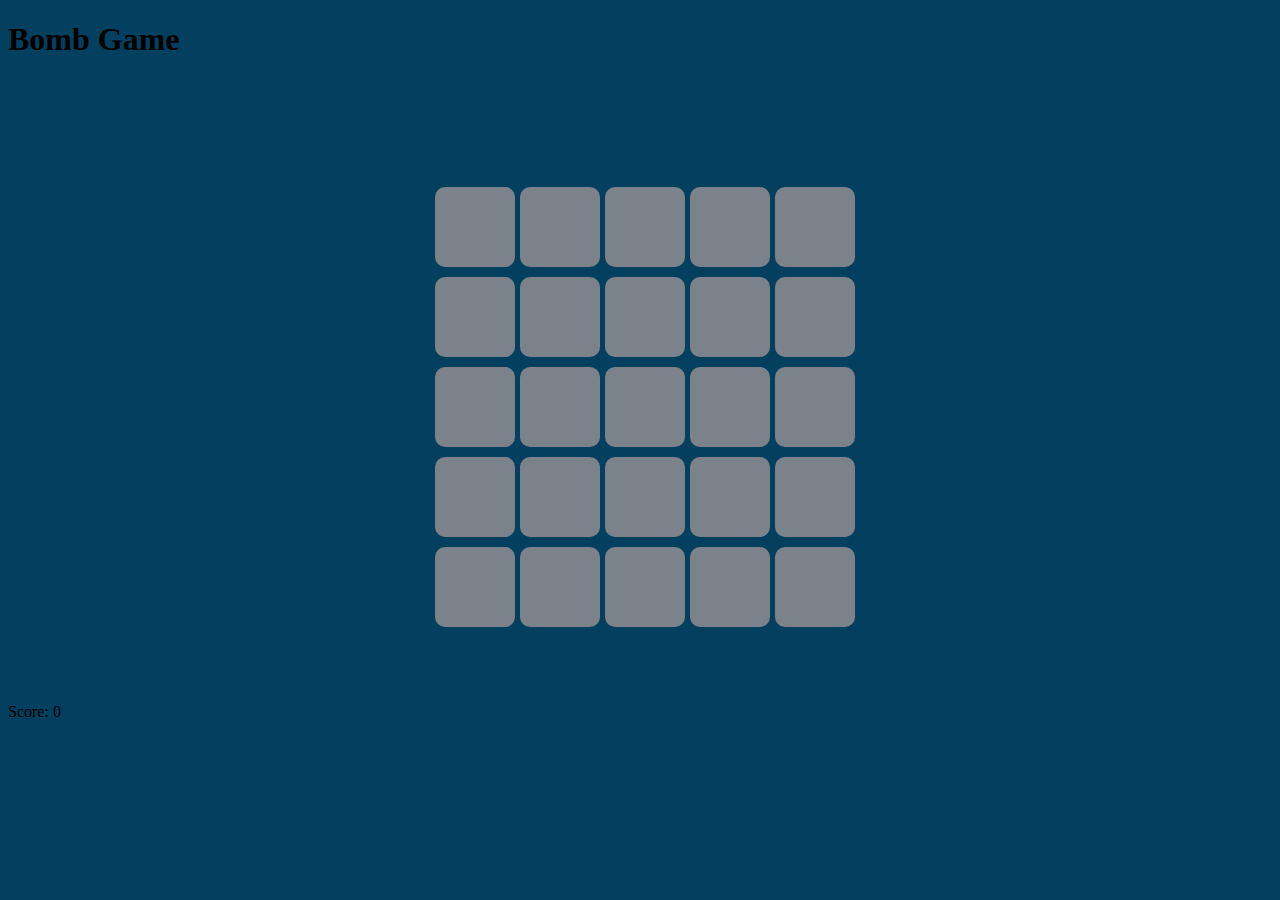
==== index.html @ 963886e7 "html css and js file added" ====
<!DOCTYPE html>
<html lang="en">
<head>
    <meta charset="UTF-8">
    <meta name="viewport" content="width=device-width, initial-scale=1.0">
    <title>Minsweeper</title>
    <link rel="stylesheet" href="style.css"/>
</head>
<body class="body">
    <h1>Bomb Game</h1>
    <!-- <div>
        <label for="nbm">Enter number of bombs (1-25):</label>
        <input type="number" id="nbm" min="1" max="25" placeholder="1-25" required>
        <button type="submit" id="startButton">Start Game</button>
    </div> -->
    <section id="game">
        <div class="grid">
        </div>
    </section>
    <p>Score: <span id="score">0</span></p>
    <script src="script.js"></script>
</body>
</html>
---- style.css ----
.body.active{
    background-color: rgb(74, 19, 10);
}
.body{
    background-color: rgb(3, 63, 94);
}
#game{
    margin-top: 5%;
    display: flex;
    justify-content: center;
    align-items: center;
    /* background-color: rgb(1, 17, 26); */
}
.grid{
    /* width: 100%; */
    display: grid;
    grid-gap: 5px;
    grid-template-columns: repeat(5, 80px);
    padding: 60px 40px;
}
.box{
    width: 80px;
    height: 80px;
    background-color:#7c828a;
    display: flex;
    margin-top:5px;
    margin-left:5px;
    justify-content: center;
    align-items: center;
    border-radius: 10px;
    font-size: 2.2rem;
    cursor: pointer;
}
#bomb{
    font-size: 2.2rem;
    display:none;
}
.bomb.rotate{
    animation: rotate .5s linear 3;
}
.bomb.active{
    animation: explode 0.8s linear;
}
/* animation to explode */
@keyframes explode{
    0%{
        transform: scale(3);
        opacity: 1;
    }
    100%{
        transform: opacity(0);
    }
}
/* animation to rotate */
/* @keyframes rotate{
    0%{
        transform: rotate(0deg);
    }
    100%{
        transform: rotate(360deg);
    }
} */
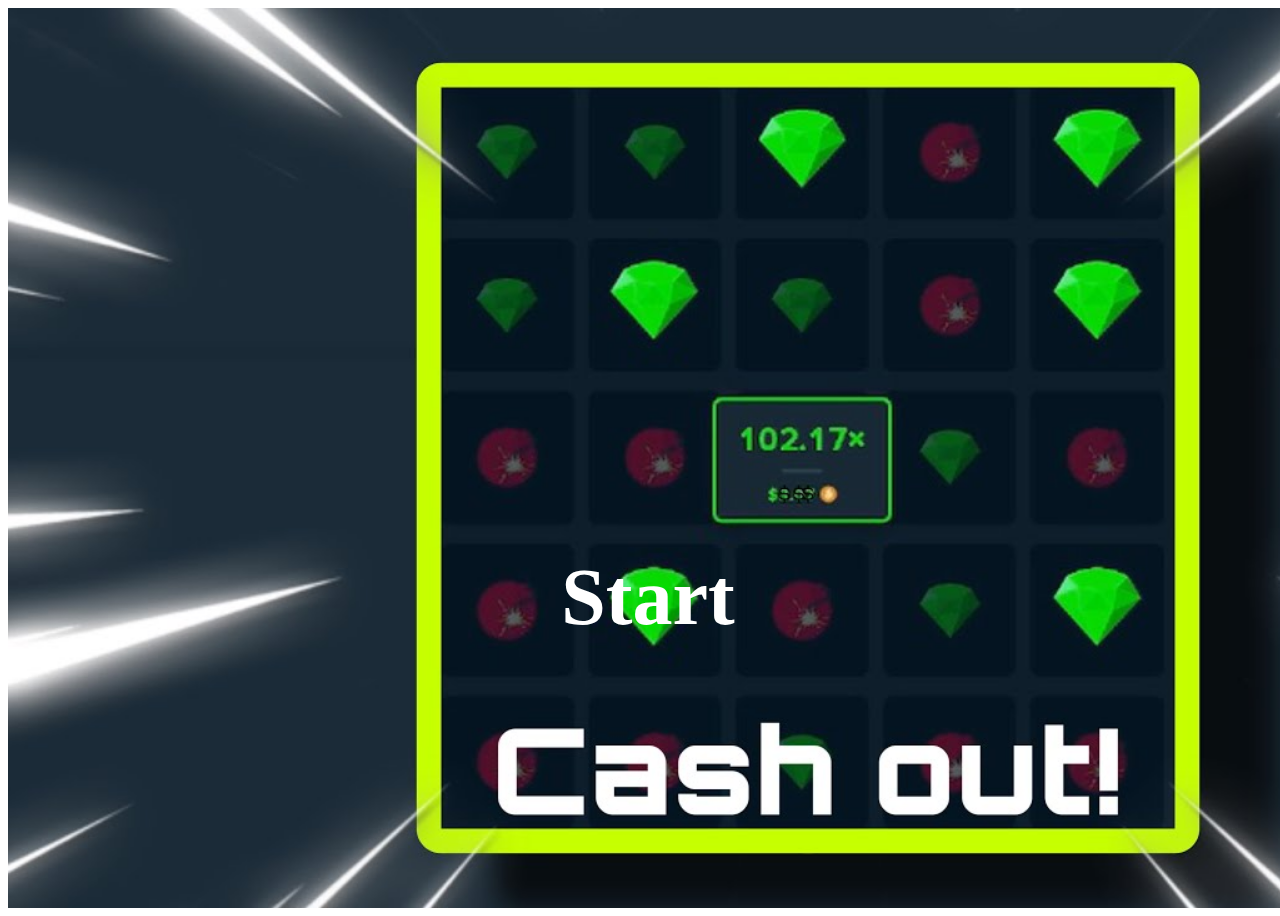
==== commit 352e8ef6: "first start page" ====
--- a/index.html
+++ b/index.html
@@ -3,21 +3,12 @@
 <head>
     <meta charset="UTF-8">
     <meta name="viewport" content="width=device-width, initial-scale=1.0">
-    <title>Minsweeper</title>
-    <link rel="stylesheet" href="style.css"/>
+    <title>Document</title>
+    <link rel="stylesheet" href="first.css"/>
 </head>
-<body class="body">
-    <h1>Bomb Game</h1>
-    <!-- <div>
-        <label for="nbm">Enter number of bombs (1-25):</label>
-        <input type="number" id="nbm" min="1" max="25" placeholder="1-25" required>
-        <button type="submit" id="startButton">Start Game</button>
-    </div> -->
-    <section id="game">
-        <div class="grid">
-        </div>
-    </section>
-    <p>Score: <span id="score">0</span></p>
-    <script src="script.js"></script>
+<body>
+    <div class="image-hero">
+        <h1><a href="main.html">Start</a></h1>
+    </div>
 </body>
 </html>--- a/first.css
+++ b/first.css
@@ -0,0 +1,24 @@
+body{
+    overflow: hidden;
+}
+
+.image-hero{
+    height:100vh;
+    width:100vw;
+    display:flex;
+    justify-content: center;
+    align-items: center;
+    background-image: url(hero.jpg);
+    background-size: cover;
+}
+h1{
+    /* position:absolute;
+    bottom:100px;
+    left:560px; */
+    margin-top:300px;
+}
+a{
+    text-decoration: none;
+    font-size: 80px;
+    color: white;
+}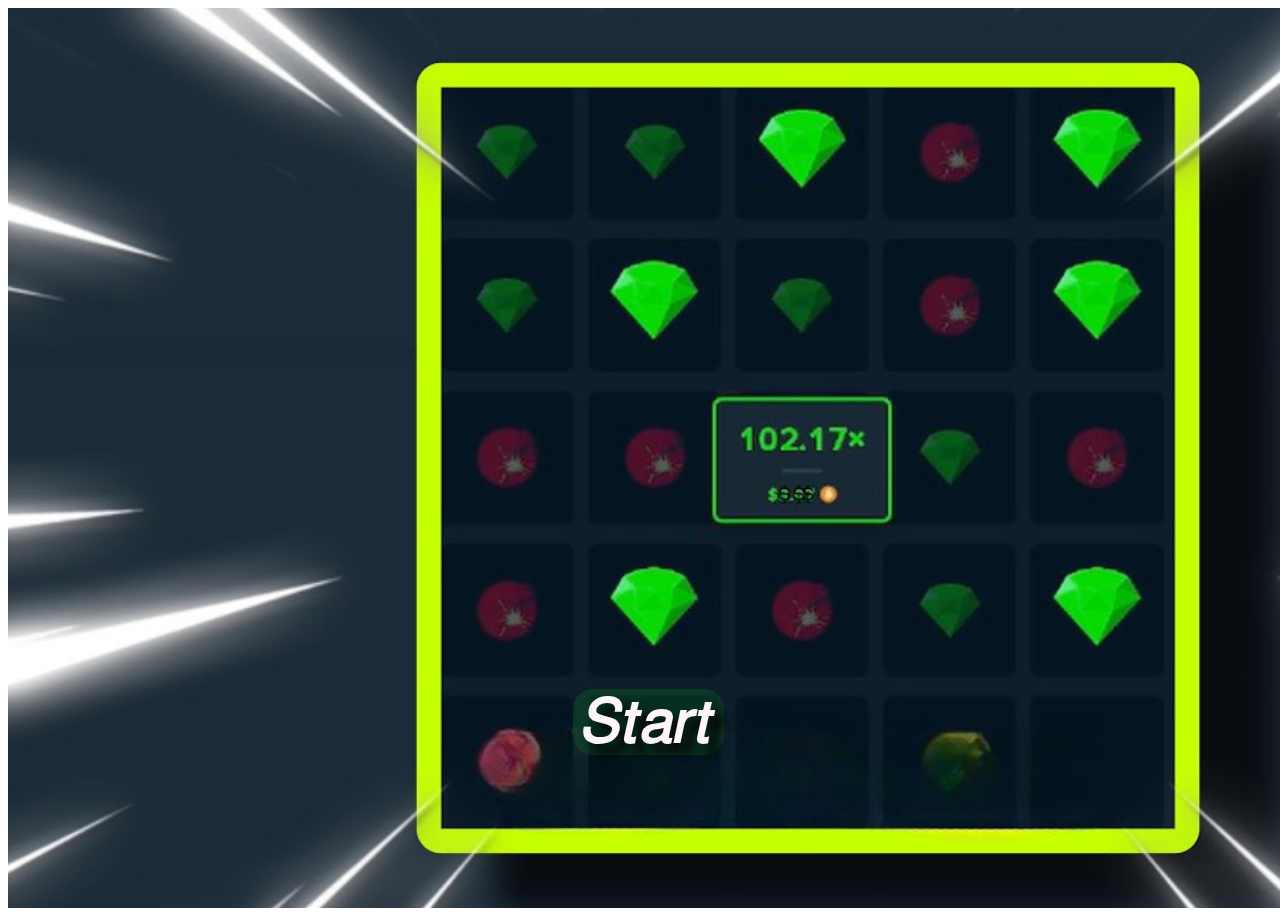
==== commit c4a75858: "start and restart button added" ====
--- a/index.html
+++ b/index.html
@@ -8,7 +8,7 @@
 </head>
 <body>
     <div class="image-hero">
-        <h1><a href="main.html">Start</a></h1>
+        <h1><a href="main.html">𝑆𝑡𝑎𝑟𝑡</a></h1>
     </div>
 </body>
 </html>--- a/first.css
+++ b/first.css
@@ -8,17 +8,24 @@
     display:flex;
     justify-content: center;
     align-items: center;
-    background-image: url(hero.jpg);
+    background-image: url(hero1.jpg);
     background-size: cover;
 }
 h1{
     /* position:absolute;
     bottom:100px;
-    left:560px; */
-    margin-top:300px;
-}
+    left:560px;  */
+    margin-top:550px; 
+} 
 a{
     text-decoration: none;
-    font-size: 80px;
-    color: white;
+    font-size: 60px;
+    background-color: rgba(10, 153, 29, 0.2);
+    border-radius: 20px;
+    padding:0px 10px 0px 10px;
+    color: rgb(253, 245, 249);
+    text-shadow:10px 10px 10px rgb(11, 3, 7) ;
+}
+a:active{
+    box-shadow: 1px 1px 10px  rgb(99, 173, 117);
 }